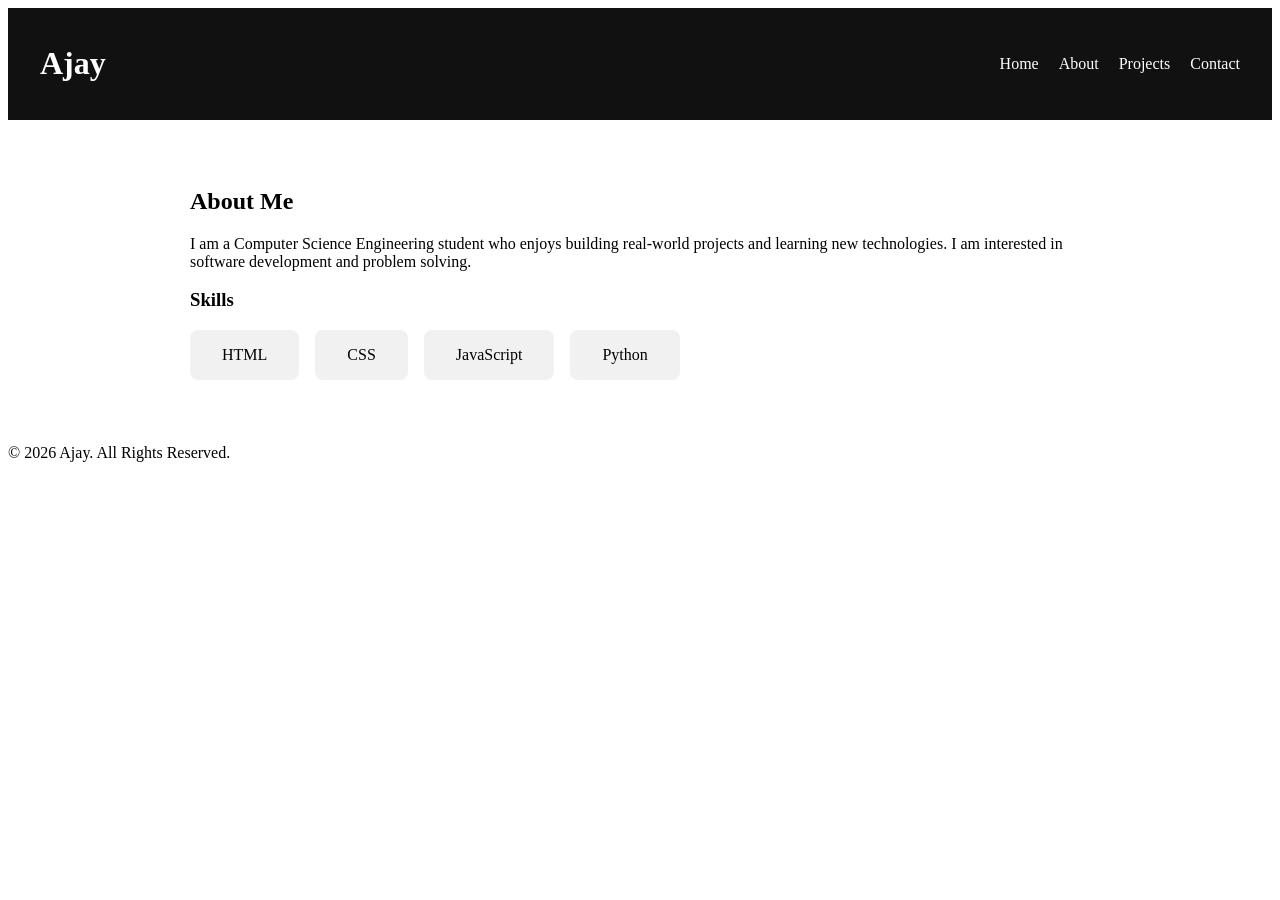
==== about.html @ a7f06366 "about page" ====
<!DOCTYPE html>
<html lang="en">
<head>
  <meta charset="UTF-8">
  <meta name="viewport" content="width=device-width, initial-scale=1.0">
  <title>About | Ajay</title>
  <link rel="stylesheet" href="css/style.css">
</head>
<body>

  <!-- Navbar -->
  <header class="navbar">
    <h1 class="logo">Ajay</h1>
    <nav>
      <a href="index.html">Home</a>
      <a href="about.html">About</a>
      <a href="projects.html">Projects</a>
      <a href="contact.html">Contact</a>
    </nav>
  </header>

  <!-- About Section -->
  <section class="about">
    <h2>About Me</h2>
    <p>
      I am a Computer Science Engineering student who enjoys building
      real-world projects and learning new technologies.
      I am interested in software development and problem solving.
    </p>

    <!-- Skills Section -->
    <h3>Skills</h3>
    <div class="skills-container">
      <div class="skill-card">HTML</div>
      <div class="skill-card">CSS</div>
      <div class="skill-card">JavaScript</div>
      <div class="skill-card">Python</div>
    </div>
  </section>

  <!-- Footer -->
  <footer>
    <p>© 2026 Ajay. All Rights Reserved.</p>
  </footer>

</body>
</html>
---- css/style.css ----
.navbar {
  position: sticky;
  top: 0;
  display: flex;
  justify-content: space-between;
  align-items: center;
  padding: 1rem 2rem;
  background: #111;
  color: white;
}

.navbar a {
  color: white;
  margin-left: 1rem;
  text-decoration: none;
}

.navbar a:hover {
  color: #4f46e5;
}

.about {
  padding: 3rem;
  max-width: 900px;
  margin: auto;
}

.skills-container {
  display: flex;
  gap: 1rem;
  margin-top: 1rem;
  flex-wrap: wrap;
}

.skill-card {
  padding: 1rem 2rem;
  background: #f1f1f1;
  border-radius: 8px;
  transition: transform 0.3s;
}

.skill-card:hover {
  transform: translateY(-5px);
}
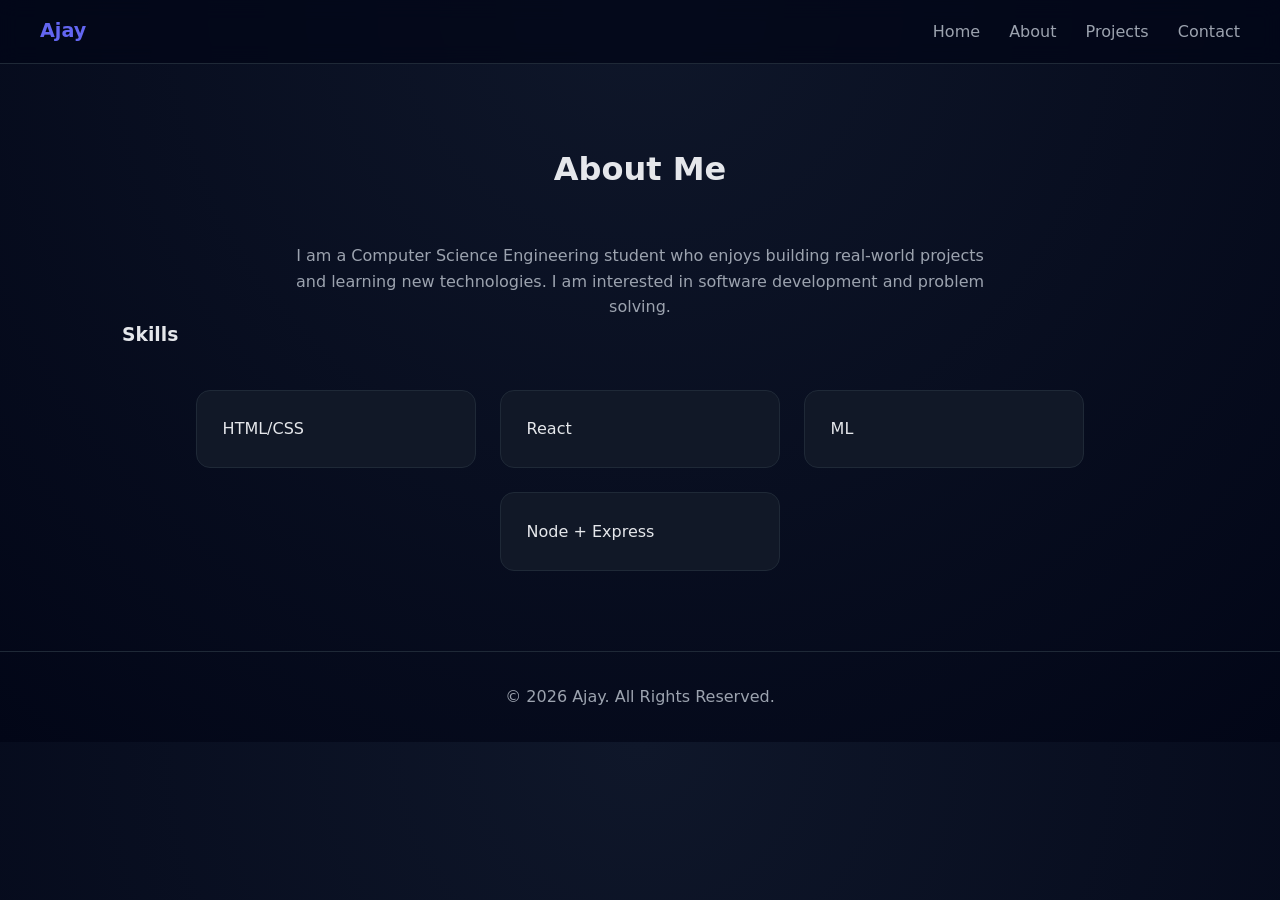
==== commit c2c8ac96: "final changes" ====
--- a/about.html
+++ b/about.html
@@ -29,12 +29,12 @@
     </p>
 
     <!-- Skills Section -->
-    <h3>Skills</h3>
+    <h3 class="about">Skills</h3>
     <div class="skills-container">
-      <div class="skill-card">HTML</div>
-      <div class="skill-card">CSS</div>
-      <div class="skill-card">JavaScript</div>
-      <div class="skill-card">Python</div>
+      <div class="skill-card">HTML/CSS</div>
+      <div class="skill-card">React</div>
+      <div class="skill-card">ML</div>
+      <div class="skill-card">Node + Express</div>
     </div>
   </section>
 
--- a/css/style.css
+++ b/css/style.css
@@ -1,45 +1,224 @@
+/* ================= THEME ================= */
+:root {
+  --bg: #0b0f19;
+  --surface: #111827;
+  --border: #1f2937;
+  --text: #e5e7eb;
+  --muted: #9ca3af;
+  --primary: #6366f1;
+  --radius: 14px;
+}
+
+/* ================= RESET ================= */
+* {
+  margin: 0;
+  padding: 0;
+  box-sizing: border-box;
+}
+
+body {
+  font-family: system-ui, -apple-system, BlinkMacSystemFont, sans-serif;
+  background: radial-gradient(circle at top, #0f172a, #020617);
+  color: var(--text);
+  line-height: 1.6;
+}
+
+/* ================= NAVBAR ================= */
 .navbar {
   position: sticky;
   top: 0;
+  z-index: 100;
   display: flex;
   justify-content: space-between;
   align-items: center;
-  padding: 1rem 2rem;
-  background: #111;
+  padding: 1rem 2.5rem;
+  background: rgba(2, 6, 23, 0.75);
+  backdrop-filter: blur(10px);
+  border-bottom: 1px solid var(--border);
+}
+
+.logo {
+  font-size: 1.2rem;
+  font-weight: 600;
+  color: var(--primary);
+}
+
+.navbar nav a {
+  margin-left: 1.5rem;
+  color: var(--muted);
+  text-decoration: none;
+  transition: color 0.2s;
+}
+
+.navbar nav a:hover {
+  color: var(--text);
+}
+
+/* ================= HERO ================= */
+.hero {
+  min-height: 85vh;
+  display: flex;
+  align-items: center;
+  justify-content: center;
+  text-align: center;
+  padding: 2rem;
+}
+
+.hero-content h2 {
+  font-size: clamp(2rem, 4vw, 3.2rem);
+  font-weight: 600;
+  margin-bottom: 1rem;
+}
+
+.hero-content p {
+  color: var(--muted);
+  max-width: 520px;
+  margin: auto;
+}
+
+/* ================= BUTTON ================= */
+.btn {
+  display: inline-block;
+  margin-top: 2rem;
+  padding: 0.8rem 1.6rem;
+  background: var(--primary);
   color: white;
-}
-
-.navbar a {
-  color: white;
-  margin-left: 1rem;
+  border-radius: var(--radius);
   text-decoration: none;
-}
-
-.navbar a:hover {
-  color: #4f46e5;
-}
-
-.about {
-  padding: 3rem;
-  max-width: 900px;
-  margin: auto;
-}
-
-.skills-container {
-  display: flex;
+  font-weight: 500;
+  transition: transform 0.2s ease, opacity 0.2s ease;
+}
+
+.btn:hover {
+  transform: translateY(-2px);
+  opacity: 0.9;
+}
+
+/* ================= SECTIONS ================= */
+section {
+  padding: 5rem 2rem;
+  max-width: 1100px;
+  margin: auto;
+}
+
+section h2 {
+  text-align: center;
+  margin-bottom: 3rem;
+  font-size: 2rem;
+  font-weight: 600;
+}
+
+/* ================= ABOUT ================= */
+.about p {
+  max-width: 700px;
+  margin: auto;
+  color: var(--muted);
+  text-align: center;
+}
+
+/* ================= SKILLS & PROJECT CARDS ================= */
+.skills-container,
+.project-cards {
+  display: flex;
+  gap: 1.5rem;
+  justify-content: center;
+  flex-wrap: wrap;
+  margin-top: 2.5rem;
+}
+
+.skill-card,
+.project-card {
+  background: var(--surface);
+  border: 1px solid var(--border);
+  padding: 1.6rem;
+  border-radius: var(--radius);
+  width: 280px;
+  transition: transform 0.25s ease, border 0.25s ease;
+}
+
+.skill-card:hover,
+.project-card:hover {
+  transform: translateY(-6px);
+  border-color: var(--primary);
+}
+
+/* ================= GALLERY (GRID) ================= */
+.gallery-grid {
+  display: grid;
+  grid-template-columns: repeat(auto-fit, minmax(220px, 1fr));
+  gap: 1.5rem;
+}
+
+.gallery-grid img {
+  width: 100%;
+  border-radius: var(--radius);
+  border: 1px solid var(--border);
+}
+
+/* ================= CONTACT FORM ================= */
+.contact-form {
+  max-width: 450px;
+  margin: auto;
+  display: flex;
+  flex-direction: column;
   gap: 1rem;
-  margin-top: 1rem;
-  flex-wrap: wrap;
-}
-
-.skill-card {
-  padding: 1rem 2rem;
-  background: #f1f1f1;
-  border-radius: 8px;
-  transition: transform 0.3s;
-}
-
-.skill-card:hover {
-  transform: translateY(-5px);
-}
-
+}
+
+.contact-form input,
+.contact-form textarea {
+  background: #020617;
+  border: 1px solid var(--border);
+  color: var(--text);
+  padding: 0.75rem;
+  border-radius: var(--radius);
+  font-size: 1rem;
+}
+
+.contact-form input:focus,
+.contact-form textarea:focus {
+  outline: none;
+  border-color: var(--primary);
+}
+
+/* ================= FOOTER ================= */
+footer {
+  text-align: center;
+  padding: 2rem;
+  color: var(--muted);
+  border-top: 1px solid var(--border);
+}
+
+/* ================= ANIMATIONS ================= */
+@keyframes fadeUp {
+  from {
+    opacity: 0;
+    transform: translateY(20px);
+  }
+  to {
+    opacity: 1;
+    transform: translateY(0);
+  }
+}
+
+.hero,
+.about,
+.projects {
+  animation: fadeUp 0.9s ease forwards;
+}
+
+/* ================= RESPONSIVE ================= */
+@media (max-width: 768px) {
+  .navbar {
+    flex-direction: column;
+    gap: 1rem;
+  }
+
+  section {
+    padding: 3.5rem 1.5rem;
+  }
+}
+#thissss{
+    display: flex;
+    justify-content: center;
+    align-items: center;
+}
